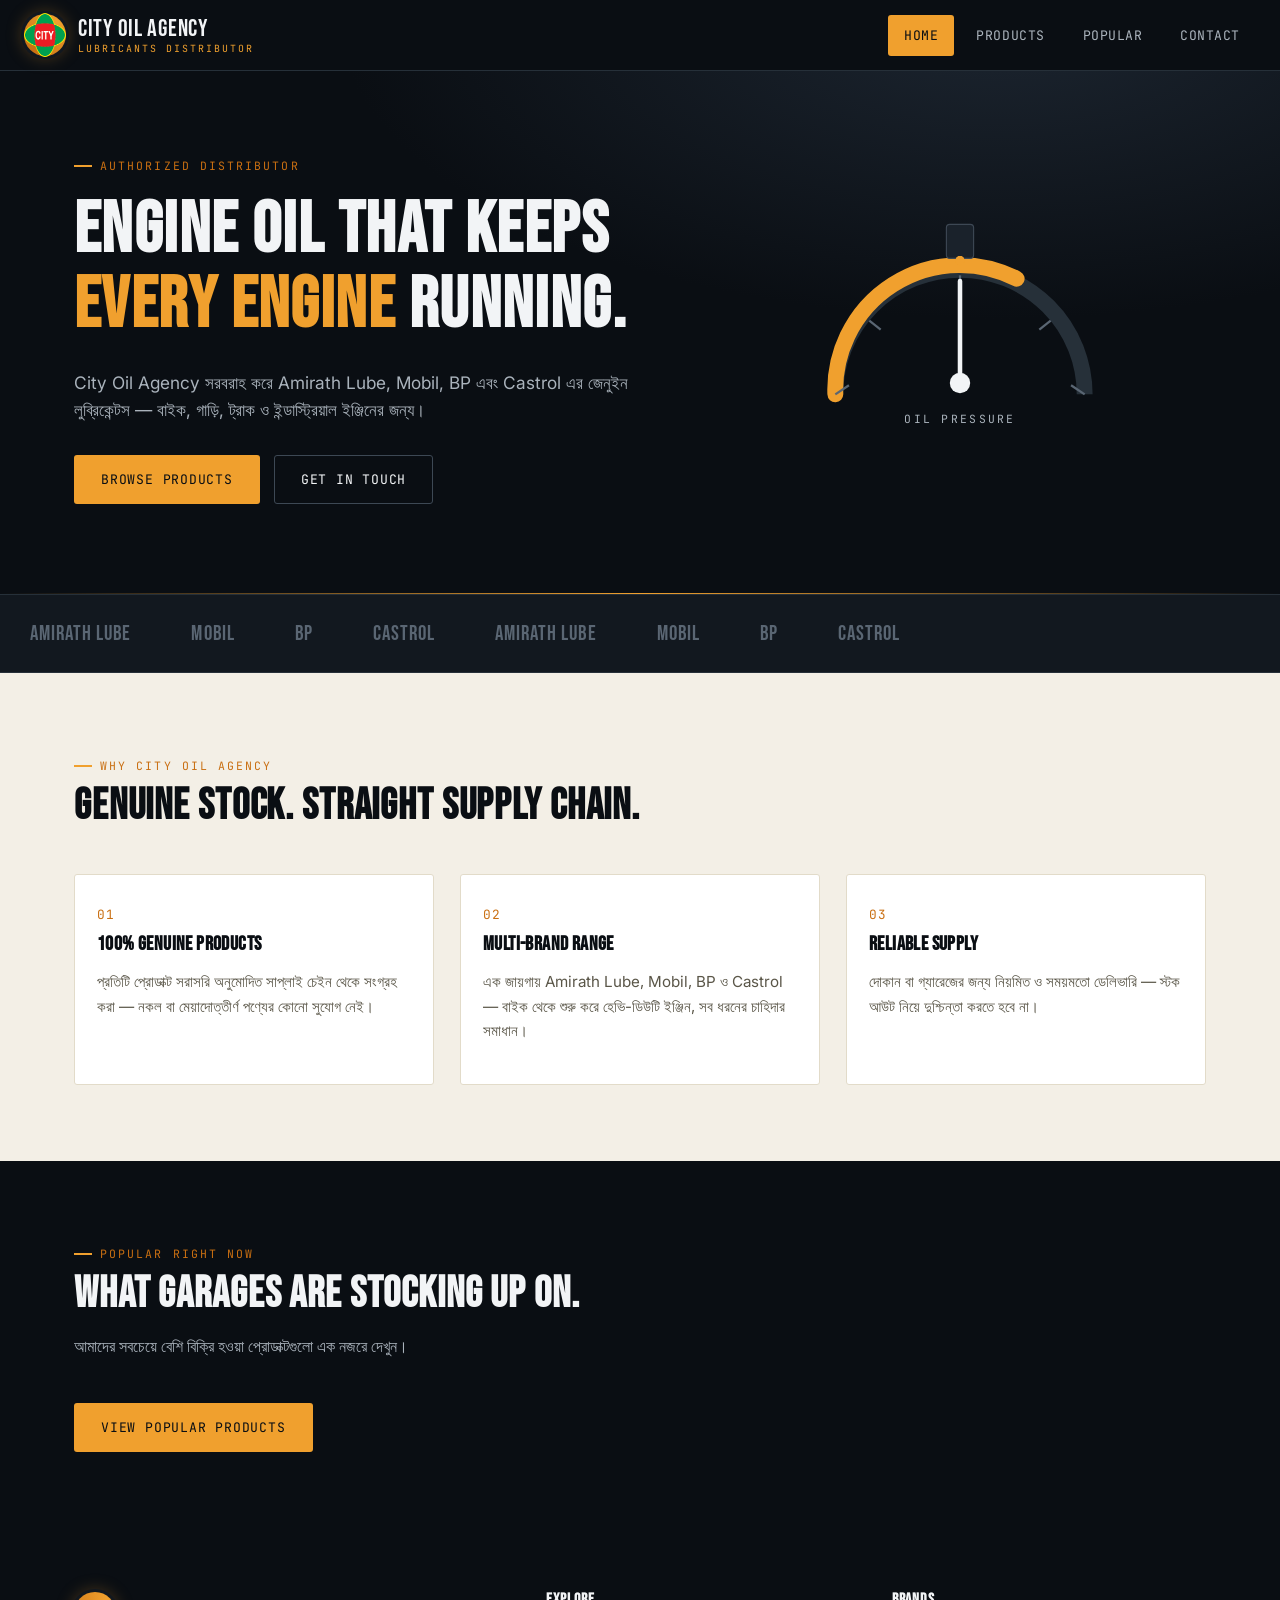
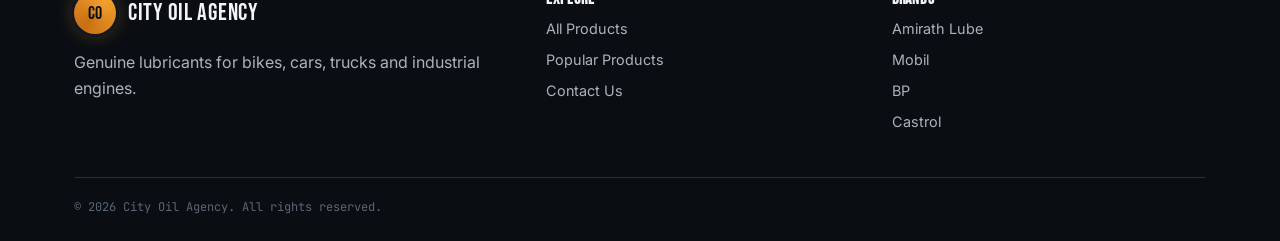
==== index.html @ 70035c63 "Add files via upload" ====
<!DOCTYPE html>
<html lang="bn">
<head>
<meta charset="UTF-8">
<meta name="viewport" content="width=device-width, initial-scale=1.0">
<title>City Oil Agency — Genuine Lubricants Distributor</title>
<meta name="description" content="City Oil Agency — Amirath Lube, Mobil, BP ও Castrol লুব্রিকেন্টসের নির্ভরযোগ্য পরিবেশক।">
<link rel="preconnect" href="https://fonts.googleapis.com">
<link href="https://fonts.googleapis.com/css2?family=Bebas+Neue&family=Inter:wght@400;500;600;700&family=JetBrains+Mono:wght@400;500&display=swap" rel="stylesheet">
<link rel="stylesheet" href="css/style.css">
</head>
<body>

<header class="site-header">
  <div class="header-inner">
    <a href="index.html" class="brand-logo">
      <span class="mark"><img src="images/logo.png" alt=""></span>
      <span class="name">City Oil Agency<small>Lubricants Distributor</small></span>
    </a>
    <button class="nav-toggle" aria-label="Toggle menu"><span></span><span></span><span></span></button>
    <nav class="main-nav">
      <ul>
        <li><a href="index.html">Home</a></li>
        <li><a href="products.html">Products</a></li>
        <li><a href="popular.html">Popular</a></li>
        <li><a href="contact.html">Contact</a></li>
      </ul>
    </nav>
  </div>
</header>

<section class="hero">
  <div class="container hero-grid">
    <div>
      <span class="eyebrow">Authorized Distributor</span>
      <h1>Engine oil that keeps <span class="hl">every engine</span> running.</h1>
      <p class="lede">City Oil Agency সরবরাহ করে Amirath Lube, Mobil, BP এবং Castrol এর জেনুইন লুব্রিকেন্টস — বাইক, গাড়ি, ট্রাক ও ইন্ডাস্ট্রিয়াল ইঞ্জিনের জন্য।</p>
      <div class="hero-ctas">
        <a href="products.html" class="btn btn-primary">Browse Products</a>
        <a href="contact.html" class="btn btn-ghost">Get In Touch</a>
      </div>
    </div>

    <div class="gauge-wrap">
      <div class="gauge">
        <svg viewBox="0 0 300 200">
          <!-- gauge dial -->
          <path d="M40,160 A110,110 0 0 1 260,160" fill="none" stroke="#263039" stroke-width="14"/>
          <path class="gauge-fill" d="M40,160 A110,110 0 0 1 200,58" fill="none" stroke="#f0a02e" stroke-width="14" stroke-linecap="round"/>
          <!-- ticks -->
          <g stroke="#5a6673" stroke-width="2">
            <line x1="40" y1="160" x2="52" y2="152"/>
            <line x1="70" y1="95" x2="80" y2="103"/>
            <line x1="150" y1="55" x2="150" y2="68"/>
            <line x1="230" y1="95" x2="220" y2="103"/>
            <line x1="260" y1="160" x2="248" y2="152"/>
          </g>
          <!-- needle -->
          <g class="gauge-needle">
            <line x1="150" y1="150" x2="150" y2="60" stroke="#f2f4f6" stroke-width="4" stroke-linecap="round"/>
          </g>
          <circle cx="150" cy="150" r="9" fill="#f2f4f6"/>
          <text x="150" y="185" text-anchor="middle" font-family="JetBrains Mono, monospace" font-size="10" fill="#aab3bc" letter-spacing="2">OIL PRESSURE</text>

          <!-- drips falling from a canister above -->
          <rect x="138" y="10" width="24" height="30" rx="3" fill="#1a222b" stroke="#3d4854"/>
          <g fill="#f0a02e">
            <circle class="drip" cx="150" cy="42" r="4"/>
            <circle class="drip" cx="150" cy="42" r="4"/>
            <circle class="drip" cx="150" cy="42" r="4"/>
          </g>
        </svg>
      </div>
    </div>
  </div>
</section>

<div class="brand-strip">
  <div class="marquee">
    <!-- filled by js/main.js from PRODUCT_DATA -->
  </div>
</div>

<section class="section">
  <div class="container">
    <div class="section-head reveal">
      <span class="eyebrow">Why City Oil Agency</span>
      <h2>Genuine stock. Straight supply chain.</h2>
    </div>
    <div class="why-grid">
      <div class="why-card reveal">
        <span class="num">01</span>
        <h3>100% Genuine Products</h3>
        <p>প্রতিটি প্রোডাক্ট সরাসরি অনুমোদিত সাপ্লাই চেইন থেকে সংগ্রহ করা — নকল বা মেয়াদোত্তীর্ণ পণ্যের কোনো সুযোগ নেই।</p>
      </div>
      <div class="why-card reveal">
        <span class="num">02</span>
        <h3>Multi-Brand Range</h3>
        <p>এক জায়গায় Amirath Lube, Mobil, BP ও Castrol — বাইক থেকে শুরু করে হেভি-ডিউটি ইঞ্জিন, সব ধরনের চাহিদার সমাধান।</p>
      </div>
      <div class="why-card reveal">
        <span class="num">03</span>
        <h3>Reliable Supply</h3>
        <p>দোকান বা গ্যারেজের জন্য নিয়মিত ও সময়মতো ডেলিভারি — স্টক আউট নিয়ে দুশ্চিন্তা করতে হবে না।</p>
      </div>
    </div>
  </div>
</section>

<section class="section section-dark">
  <div class="container">
    <div class="section-head reveal">
      <span class="eyebrow">Popular Right Now</span>
      <h2>What garages are stocking up on.</h2>
      <p>আমাদের সবচেয়ে বেশি বিক্রি হওয়া প্রোডাক্টগুলো এক নজরে দেখুন।</p>
    </div>
    <p class="reveal"><a href="popular.html" class="btn btn-primary">View Popular Products</a></p>
  </div>
</section>

<footer class="site-footer">
  <div class="container">
    <div class="footer-grid">
      <div>
        <div class="brand-logo" style="margin-bottom:14px;">
          <span class="mark">CO</span>
          <span class="name">City Oil Agency</span>
        </div>
        <p>Genuine lubricants for bikes, cars, trucks and industrial engines.</p>
      </div>
      <div>
        <h4>Explore</h4>
        <ul>
          <li><a href="products.html">All Products</a></li>
          <li><a href="popular.html">Popular Products</a></li>
          <li><a href="contact.html">Contact Us</a></li>
        </ul>
      </div>
      <div>
        <h4>Brands</h4>
        <ul>
          <li><a href="products.html?brand=amirath">Amirath Lube</a></li>
          <li><a href="products.html?brand=mobil">Mobil</a></li>
          <li><a href="products.html?brand=bp">BP</a></li>
          <li><a href="products.html?brand=castrol">Castrol</a></li>
        </ul>
      </div>
    </div>
    <div class="footer-bottom">
      <span>© <span id="year"></span> City Oil Agency. All rights reserved.</span>
    
    </div>
  </div>
</footer>

<script>document.getElementById('year').textContent = new Date().getFullYear();</script>
<script src="js/data.js"></script>
<script src="js/main.js"></script>
</body>
</html>
---- css/style.css ----
/* ============================================================
   City Oil Agency — Stylesheet
   Design: Industrial / petroleum. Gauge-amber accent on graphite.
   Display: Bebas Neue · Body: Inter · Data/labels: JetBrains Mono
   ============================================================ */

:root{
  --ink:        #0a0e13;
  --panel:      #12181f;
  --panel-2:    #1a222b;
  --steel:      #3d4854;
  --steel-soft: #5a6673;
  --line:       #263039;
  --paper:      #f3efe6;
  --paper-2:    #eae4d6;
  --text-hi:    #f2f4f6;
  --text-lo:    #aab3bc;
  --amber:      #f0a02e;
  --amber-deep: #c96f12;
  --amber-glow: rgba(240,160,46,0.35);
  --danger:     #d64b3f;

  --display: "Bebas Neue", "Arial Narrow", sans-serif;
  --body:    "Inter", "Noto Sans Bengali", sans-serif;
  --mono:    "JetBrains Mono", monospace;

  --radius: 3px;
  --container: 1180px;
}

*, *::before, *::after{ box-sizing:border-box; }
html{ scroll-behavior:smooth; }
body{
  margin:0;
  font-family: var(--body);
  background: var(--paper);
  color: var(--ink);
  line-height:1.6;
  -webkit-font-smoothing:antialiased;
}
img{ max-width:100%; display:block; }
a{ color:inherit; text-decoration:none; }
ul{ list-style:none; margin:0; padding:0; }
h1,h2,h3,h4{ font-family: var(--display); letter-spacing:.02em; margin:0 0 .3em; line-height:1.05; }
.container{ max-width:var(--container); margin:0 auto; padding:0 24px; }
.mono{ font-family:var(--mono); }

@media (prefers-reduced-motion: reduce){
  *{ animation-duration:0.001ms !important; animation-iteration-count:1 !important; transition-duration:0.001ms !important; scroll-behavior:auto !important; }
}

/* ---------- Eyebrow / labels ---------- */
.eyebrow{
  display:inline-flex; align-items:center; gap:8px;
  font-family:var(--mono); font-size:.72rem; letter-spacing:.18em; text-transform:uppercase;
  color: var(--amber-deep);
}
.eyebrow::before{
  content:""; width:18px; height:2px; background:var(--amber); display:inline-block;
}

/* ============================================================
   HEADER
   ============================================================ */
.site-header{
  position:sticky; top:0; z-index:100;
  background: var(--ink);
  border-bottom: 1px solid var(--line);
}
.header-inner{
  display:flex; align-items:center; justify-content:space-between;
  padding:14px 24px;
}
.brand-logo{
  display:flex; align-items:center; gap:12px;
  color:var(--text-hi);
}
.brand-logo .mark{
  width:42px; height:42px; border-radius:50%;
  background: conic-gradient(from 220deg, var(--amber-deep), var(--amber), var(--amber-deep));
  display:flex; align-items:center; justify-content:center;
  font-family:var(--display); font-size:1.15rem; color:var(--ink);
  box-shadow:0 0 0 3px var(--panel), 0 0 18px var(--amber-glow);
}
.brand-logo .name{
  font-family:var(--display); font-size:1.5rem; letter-spacing:.03em; line-height:1;
}
.brand-logo .name small{
  display:block; font-family:var(--mono); font-size:.62rem; letter-spacing:.2em;
  color:var(--amber); text-transform:uppercase; margin-top:3px;
}
.main-nav ul{ display:flex; gap:6px; }
.main-nav a{
  display:block; padding:10px 16px; color:var(--text-lo);
  font-family:var(--mono); font-size:.82rem; letter-spacing:.04em; text-transform:uppercase;
  border-radius:var(--radius); transition:.2s;
}
.main-nav a:hover, .main-nav a.active{ color:var(--ink); background:var(--amber); }
.nav-toggle{
  display:none; flex-direction:column; gap:5px; background:none; border:0; cursor:pointer; padding:8px;
}
.nav-toggle span{ width:26px; height:2px; background:var(--text-hi); display:block; }

@media (max-width: 860px){
  .nav-toggle{ display:flex; }
  .main-nav{
    position:absolute; top:100%; left:0; right:0;
    background:var(--ink); border-bottom:1px solid var(--line);
    max-height:0; overflow:hidden; transition:max-height .3s ease;
  }
  .main-nav.open{ max-height:400px; }
  .main-nav ul{ flex-direction:column; padding:8px 24px 18px; }
}

/* ============================================================
   HERO — animated gauge
   ============================================================ */
.hero{
  background: radial-gradient(1100px 500px at 78% -10%, #1c2530 0%, var(--ink) 60%);
  color:var(--text-hi);
  padding: 78px 0 90px;
  overflow:hidden;
  position:relative;
}
.hero::after{
  content:""; position:absolute; inset:auto 0 0 0; height:1px;
  background:linear-gradient(90deg, transparent, var(--amber), transparent);
}
.hero-grid{
  display:grid; grid-template-columns: 1.1fr .9fr; gap:40px; align-items:center;
}
@media (max-width:900px){ .hero-grid{ grid-template-columns:1fr; } }

.hero h1{
  font-size:clamp(2.6rem, 5.6vw, 4.6rem);
  margin:.25em 0 .35em;
}
.hero h1 .hl{ color:var(--amber); }
.hero p.lede{
  color:var(--text-lo); font-size:1.08rem; max-width:52ch; margin-bottom:1.8em;
}
.hero-ctas{ display:flex; gap:14px; flex-wrap:wrap; }

.btn{
  display:inline-flex; align-items:center; gap:8px;
  padding:13px 26px; border-radius:var(--radius);
  font-family:var(--mono); font-size:.82rem; letter-spacing:.06em; text-transform:uppercase;
  cursor:pointer; border:1px solid transparent; transition:.2s;
}
.btn-primary{ background:var(--amber); color:var(--ink); }
.btn-primary:hover{ background:#ffb144; transform:translateY(-2px); }
.btn-ghost{ border-color:var(--steel); color:var(--text-hi); }
.btn-ghost:hover{ border-color:var(--amber); color:var(--amber); }

/* gauge */
.gauge-wrap{ display:flex; justify-content:center; }
.gauge{ width:min(340px, 80vw); position:relative; }
.gauge svg{ width:100%; height:auto; display:block; }
.gauge-needle{
  transform-origin: 150px 150px;
  animation: needle-sweep 3.2s cubic-bezier(.65,0,.35,1) infinite;
}
@keyframes needle-sweep{
  0%{ transform:rotate(-92deg); }
  45%{ transform:rotate(70deg); }
  55%{ transform:rotate(70deg); }
  100%{ transform:rotate(-92deg); }
}
.gauge-fill{ animation: fill-glow 3.2s ease-in-out infinite; }
@keyframes fill-glow{
  0%,100%{ opacity:.5; } 50%{ opacity:1; }
}
.drip{ animation: drip-fall 2.6s ease-in infinite; }
.drip:nth-child(2){ animation-delay:.9s; }
.drip:nth-child(3){ animation-delay:1.7s; }
@keyframes drip-fall{
  0%{ transform:translateY(0); opacity:0; }
  10%{ opacity:1; }
  85%{ opacity:1; }
  100%{ transform:translateY(46px); opacity:0; }
}

/* brand marquee */
.brand-strip{
  background:var(--panel); border-top:1px solid var(--line); border-bottom:1px solid var(--line);
  overflow:hidden; padding:22px 0;
}
.marquee{ display:flex; width:max-content; animation:scroll-left 22s linear infinite; }
.marquee:hover{ animation-play-state:paused; }
@keyframes scroll-left{ from{ transform:translateX(0);} to{ transform:translateX(-50%);} }
.marquee .chip{
  margin:0 30px; font-family:var(--display); font-size:1.3rem; letter-spacing:.05em;
  color:var(--steel-soft); white-space:nowrap; transition:.2s;
}
.marquee .chip:hover{ color:var(--amber); }

/* ============================================================
   SECTIONS (general)
   ============================================================ */
.section{ padding:76px 0; }
.section-head{ max-width:640px; margin-bottom:44px; }
.section-head h2{ font-size:clamp(1.9rem,3.4vw,2.7rem); margin-top:.2em; }
.section-dark{ background:var(--ink); color:var(--text-hi); }
.section-dark .section-head p{ color:var(--text-lo); }

/* about / why-us */
.why-grid{
  display:grid; grid-template-columns:repeat(3,1fr); gap:26px;
}
@media (max-width:800px){ .why-grid{ grid-template-columns:1fr; } }
.why-card{
  background:#fff; border:1px solid #e2dbc9; border-radius:var(--radius);
  padding:26px 22px; position:relative;
}
.why-card .num{
  font-family:var(--mono); color:var(--amber-deep); font-size:.8rem; letter-spacing:.1em;
}
.why-card h3{ font-size:1.25rem; margin-top:.4em; }
.why-card p{ color:#5a5648; font-size:.95rem; }

/* ============================================================
   BRAND TABS (products page)
   ============================================================ */
.brand-tabs{
  display:flex; gap:10px; flex-wrap:wrap; margin-bottom:36px;
  border-bottom:1px solid #ddd5c0; padding-bottom:20px;
}
.brand-tab{
  padding:10px 18px; border:1px solid var(--steel); border-radius:20px;
  font-family:var(--mono); font-size:.8rem; letter-spacing:.04em; text-transform:uppercase;
  cursor:pointer; background:#fff; color:var(--ink); transition:.2s;
}
.brand-tab.active, .brand-tab:hover{ background:var(--ink); color:var(--amber); border-color:var(--ink); }

.product-grid{
  display:grid; grid-template-columns:repeat(auto-fill, minmax(230px,1fr)); gap:22px;
}
.product-card{
  background:#fff; border:1px solid #e2dbc9; border-radius:var(--radius);
  overflow:hidden; display:flex; flex-direction:column; transition:.25s;
}
.product-card:hover{ transform:translateY(-4px); box-shadow:0 14px 28px rgba(0,0,0,.12); }
.product-media{
  height:220px; width:100%; background:var(--paper-2);
  display:flex; align-items:center; justify-content:center; padding:20px;
  overflow:hidden;
}
.product-media img{
  width:auto; height:auto;
  max-width:100%; max-height:100%;
  object-fit:contain; object-position:center;
}
@media (max-width:480px){
  .product-media{ height:180px; padding:14px; }
}
.product-body{ padding:16px 16px 20px; flex:1; display:flex; flex-direction:column; }
.product-brand{ font-family:var(--mono); font-size:.7rem; letter-spacing:.1em; color:var(--amber-deep); text-transform:uppercase; }
.product-name{ font-family:var(--display); font-size:1.15rem; margin:.25em 0; letter-spacing:.02em; }
.product-spec{ font-size:.85rem; color:#5a5648; margin-bottom:auto; }
.product-foot{
  display:flex; justify-content:space-between; align-items:center; margin-top:14px;
}
.product-tag{
  font-family:var(--mono); font-size:.72rem; padding:4px 9px; border-radius:12px;
  background:var(--paper-2); color:var(--ink);
}
.empty-state{
  text-align:center; padding:60px 20px; color:#8a836d; font-family:var(--mono);
}

/* popular badge ribbon */
.badge-popular{
  position:absolute; top:10px; left:10px; background:var(--amber); color:var(--ink);
  font-family:var(--mono); font-size:.65rem; padding:4px 8px; border-radius:12px; letter-spacing:.05em;
  z-index:2;
}
.product-card{ position:relative; }

/* ============================================================
   CONTACT
   ============================================================ */
.contact-grid{
  display:grid; grid-template-columns: 1fr 1fr; gap:40px;
}
@media (max-width:860px){ .contact-grid{ grid-template-columns:1fr; } }
.contact-card{
  background:var(--panel); color:var(--text-hi); border-radius:var(--radius);
  padding:30px; border:1px solid var(--line);
}
.contact-card h3{ color:var(--amber); font-size:1.2rem; }
.contact-row{ display:flex; gap:12px; margin:16px 0; align-items:flex-start; }
.contact-row .ico{ color:var(--amber); font-family:var(--mono); }
.contact-form{ display:grid; gap:14px; }
.contact-form input, .contact-form textarea{
  width:100%; padding:13px 14px; border:1px solid #d9d0b8; border-radius:var(--radius);
  font-family:var(--body); font-size:.95rem; background:#fff;
}
.contact-form label{ font-family:var(--mono); font-size:.72rem; text-transform:uppercase; letter-spacing:.08em; color:var(--amber-deep); margin-bottom:4px; display:block; }
.map-frame{ border-radius:var(--radius); overflow:hidden; border:1px solid var(--line); }

/* ============================================================
   FOOTER
   ============================================================ */
.site-footer{ background:var(--ink); color:var(--text-lo); padding:48px 0 24px; }
.footer-grid{
  display:grid; grid-template-columns:1.4fr 1fr 1fr; gap:32px; margin-bottom:36px;
}
@media (max-width:760px){ .footer-grid{ grid-template-columns:1fr; } }
.footer-grid h4{ color:var(--text-hi); font-size:1rem; letter-spacing:.05em; }
.footer-grid ul li{ margin:8px 0; font-size:.9rem; }
.footer-grid a:hover{ color:var(--amber); }
.footer-bottom{
  border-top:1px solid var(--line); padding-top:20px; font-family:var(--mono); font-size:.75rem;
  display:flex; justify-content:space-between; flex-wrap:wrap; gap:8px; color:var(--steel-soft);
}

/* utility */
.reveal{ opacity:0; transform:translateY(18px); transition:opacity .6s ease, transform .6s ease; }
.reveal.in{ opacity:1; transform:none; }
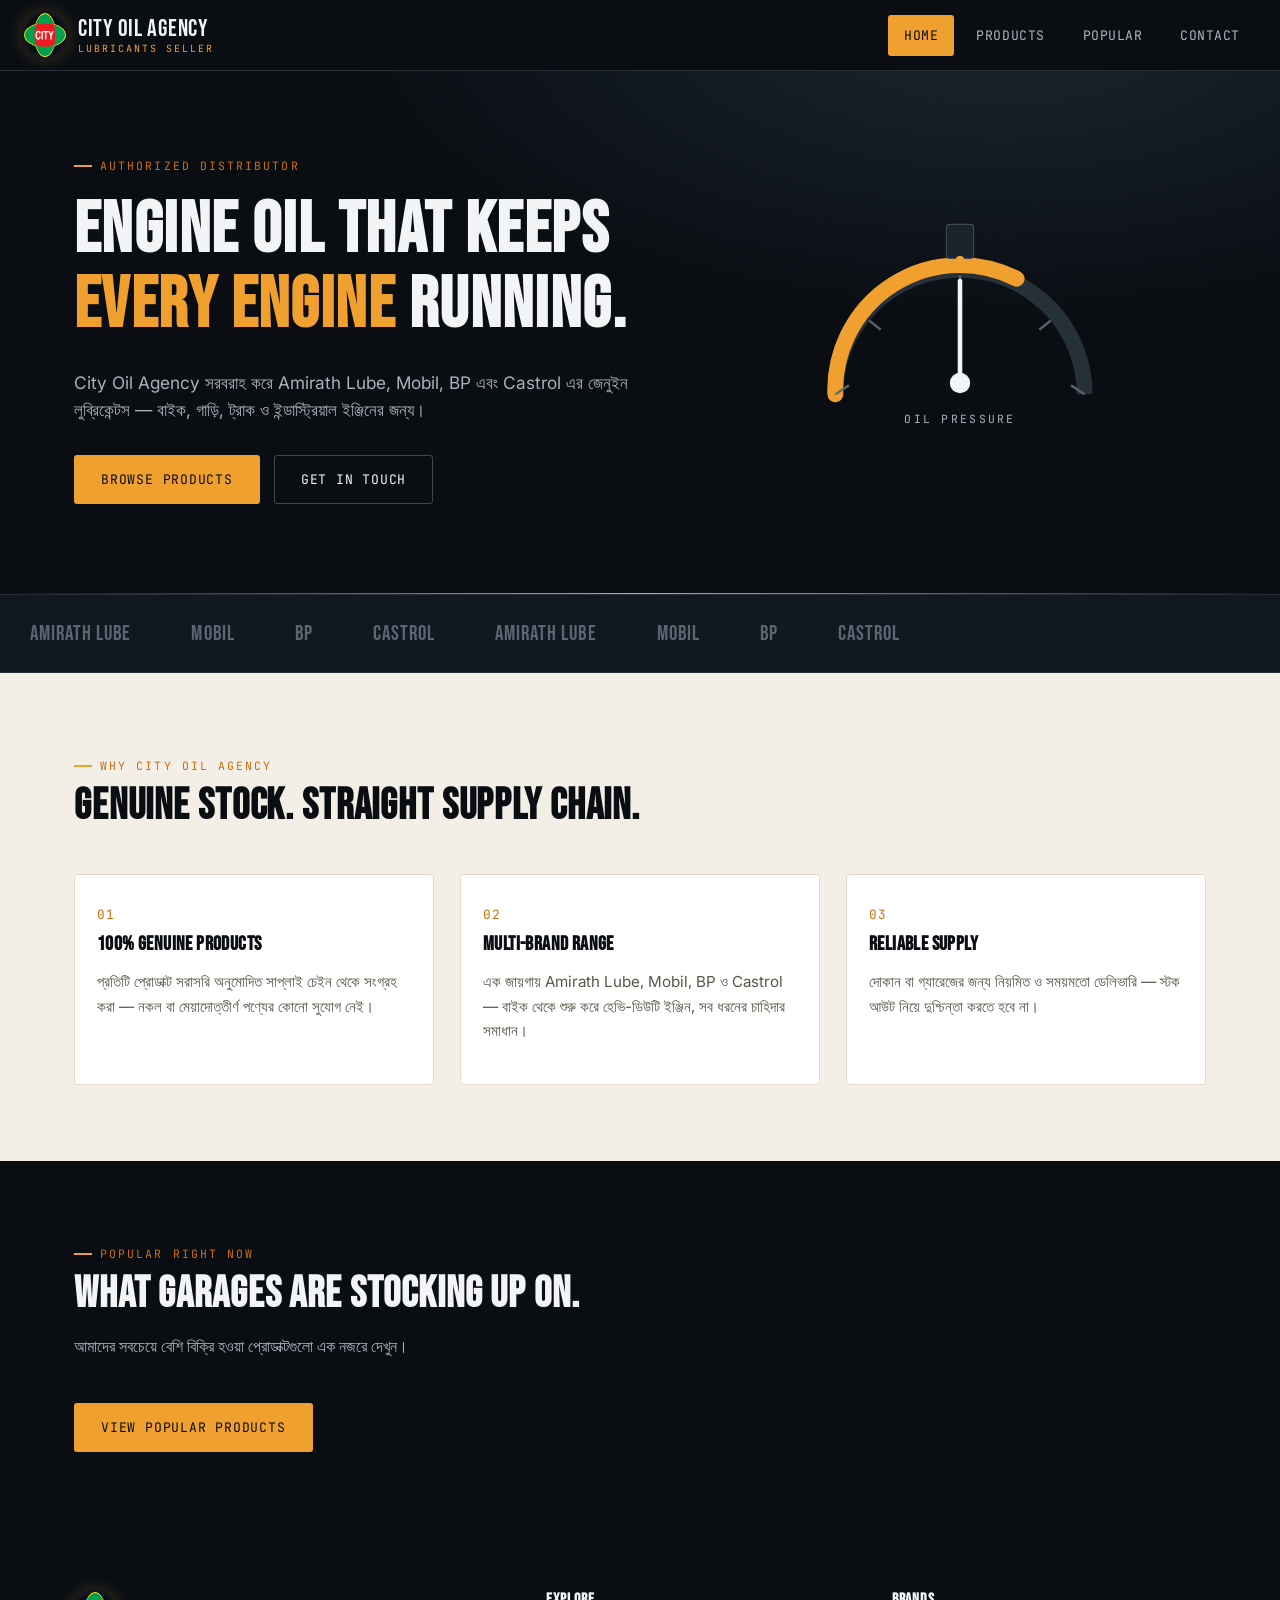
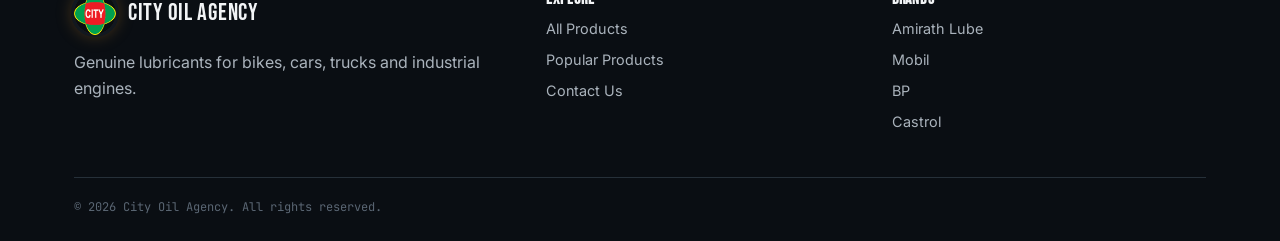
==== commit 80200862: "add something" ====
--- a/index.html
+++ b/index.html
@@ -15,7 +15,7 @@
   <div class="header-inner">
     <a href="index.html" class="brand-logo">
       <span class="mark"><img src="images/logo.png" alt=""></span>
-      <span class="name">City Oil Agency<small>Lubricants Distributor</small></span>
+      <span class="name">City Oil Agency<small>Lubricants Seller</small></span>
     </a>
     <button class="nav-toggle" aria-label="Toggle menu"><span></span><span></span><span></span></button>
     <nav class="main-nav">
@@ -123,7 +123,7 @@
     <div class="footer-grid">
       <div>
         <div class="brand-logo" style="margin-bottom:14px;">
-          <span class="mark">CO</span>
+          <span class="mark"><img src="images/logo.png" alt=""></span>
           <span class="name">City Oil Agency</span>
         </div>
         <p>Genuine lubricants for bikes, cars, trucks and industrial engines.</p>
--- a/css/style.css
+++ b/css/style.css
@@ -77,7 +77,7 @@
 }
 .brand-logo .mark{
   width:42px; height:42px; border-radius:50%;
-  background: conic-gradient(from 220deg, var(--amber-deep), var(--amber), var(--amber-deep));
+  /* background: conic-gradient(from 220deg, var(--amber-deep), var(--amber), var(--amber-deep)); */
   display:flex; align-items:center; justify-content:center;
   font-family:var(--display); font-size:1.15rem; color:var(--ink);
   box-shadow:0 0 0 3px var(--panel), 0 0 18px var(--amber-glow);
